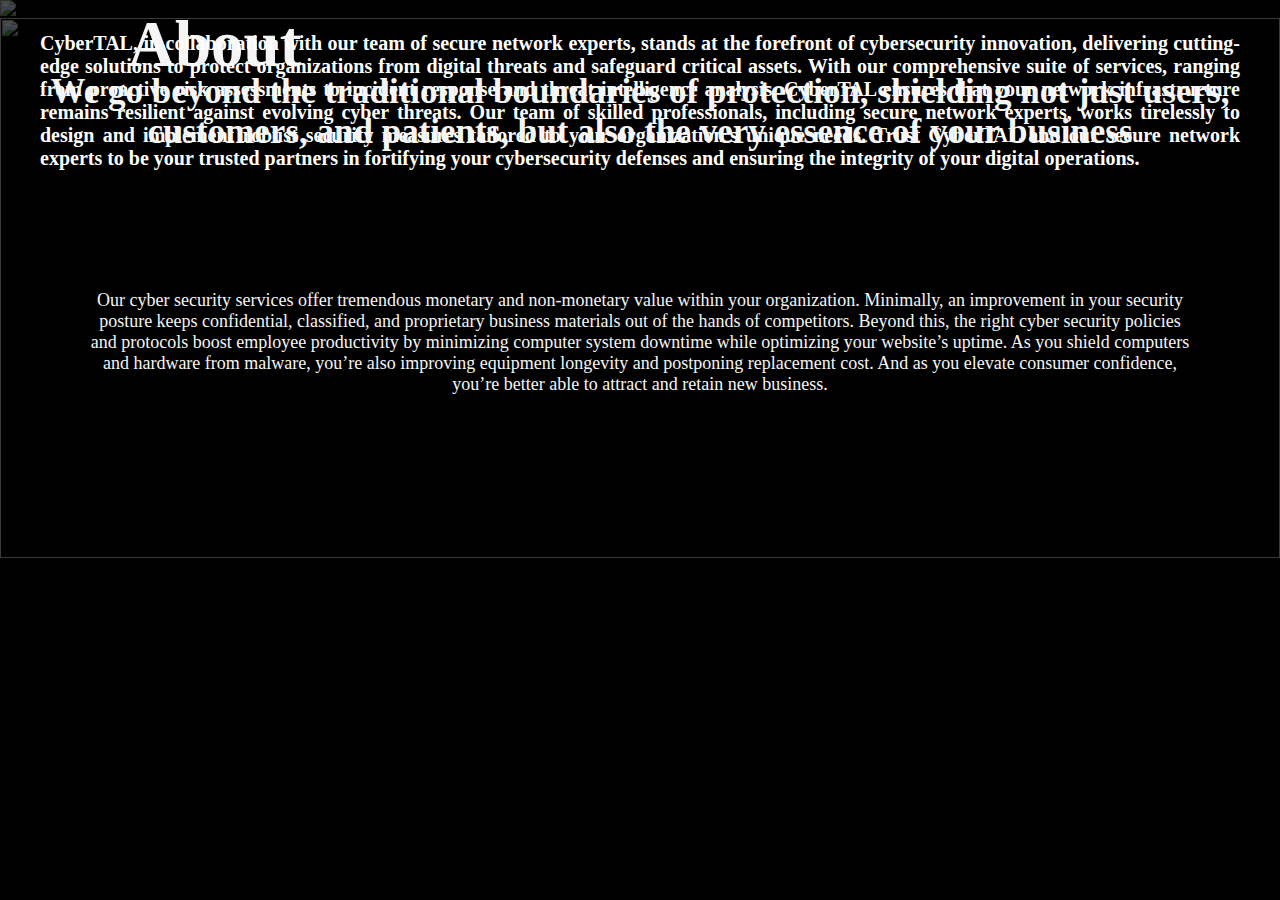
==== About.html @ 4a0dae54 "Add files via upload" ====
<!DOCTYPE html>
<html lang="en">
<head>
    <meta charset="UTF-8">
  <meta name="viewport" content="width=device-width, initial-scale=1.0">
  <meta name="viewport" content="width=device-width, initial-scale=1">
  <link rel="stylesheet" href="lib/bootstrap-5.3.0-dist/css/bootstrap.min.css">
  <link rel="stylesheet" href="lib/fontawesome-free-6.4.0-web/fontawesome-free-6.4.0-web/css/all.min.css">
  <link rel="preconnect" href="https://fonts.googleapis.com">
  <link rel="preconnect" href="https://fonts.gstatic.com" crossorigin>
  <link href="https://fonts.googleapis.com/css2?family=Lobster&display=swap" rel="stylesheet">
  <link rel="icon" href="lib/photos/Logocs.png">
  <link rel="stylesheet" href="csp.css">
  <title>Cyber Tal | About</title>
</head>
<body>
    <div class="container-fluid">
        <div class="about banner-3-top">
          <img class="img-about" src="lib/photos/bg-dark-6 (1).jpeg" alt="about-pic">
          <div class="row">
            <div class="col-5">
              <h2 class="text-about">About</h2>
            </div>
            <div class="col-7">
              <h4 class="text-about-2">
                CyberTAL, in collaboration with our team of secure network experts, stands at the forefront of cybersecurity
                innovation, delivering cutting-edge solutions to protect organizations from digital threats and safeguard
                critical
                assets. With our comprehensive suite of services, ranging from proactive risk assessments to incident
                response and
                threat intelligence analysis, CyberTAL ensures that your network infrastructure remains resilient against
                evolving
                cyber threats. Our team of skilled professionals, including secure network experts, works tirelessly to
                design and
                implement robust security measures tailored to your organization's unique needs. Trust CyberTAL and our
                secure
                network experts to be your trusted partners in fortifying your cybersecurity defenses and ensuring the
                integrity
                of your digital operations.
              </h4>
            </div>
          </div>
        </div>
    
      </div>
      <div class="container-fluid banner-2-top">
        <img class="banner2" src="lib/photos/bg-dark-5.jpeg" alt="">
        <div class="BG2-text-1">We go beyond the traditional boundaries of protection, shielding not just users, customers,
          and patients, but also the very essence of your business
        </div>
        <div class="BG2-text-2">Our cyber security services offer tremendous monetary and non-monetary value within your
          organization. Minimally,
          an improvement in your security posture keeps confidential, classified, and proprietary business materials out of
          the hands of competitors. Beyond this, the right cyber security policies and protocols boost employee productivity
          by minimizing computer system downtime while optimizing your website’s uptime. As you shield computers and
          hardware from malware, you’re also improving equipment longevity and postponing replacement cost. And as you
          elevate consumer confidence, you’re better able to attract and retain new business.
        </div>
      </div>
</body>
</html>
---- csp.css ----
* {
    margin: 0;
    padding: 0;
    box-sizing: border-box;
    font-family: 'Caudex';
  }

  body {
    background: #000;
    /* min-width: 200vh; */
  }

  header {
    position: fixed;
    /* top: 0; */
    /* left: 0; */
    width: 100%;
    display: flex;
    /* justify-content: space-between; */
    /* align-items: center; */
    transition: 0.9s;
    padding: 20px 40px;
    z-index: 1000;
    /* background-color: #000; */
  }

  header.sticky {
    padding: 0px 70px;
    background: black;
    padding-top: 20px;
  }

  /* header .menu {
    position: relative;
    display: flex;
    justify-content: center;
    align-items: center;
  } */

  .logo {
    width: 35%;
    /* height: 40%; */
  }

  header a {
    margin: 0px 10px;
    padding: 0px 10px;
    text-decoration: none;
    letter-spacing: 2px;
    font-weight: 900;
    font-size: 16px;
    color: whitesmoke;
    transition: 0.3s; 
    transition-property: color, background-color;
    border-radius: 20px;
  }

  header a:hover {
    transition: 0.6s;
    transform: translateY(-10px);
    text-decoration: underline;
  }

  header .btn {
    color: #fff;
    font-size: 25px;
    cursor: pointer;
    display: none;
  }

  header.sticky a {
    color: whitesmoke;
    font-weight: bolder;
    /* padding: 50px; */
  }

  header a i {
    /* position: relative; */
    font-size: 20px;
    transition: 0.6s;

  }

  header a i:hover {
    transform: translateY(-10px);
  }

  header.sticky .logo {
    margin-top: -15px;
    color: #fff;
  }

  .upwork-brands {
    width: 25px;
    height: 18px;
    transition: 0.5s;
  }

  .upwork-brands:hover {
    transform: translateY(-10px);

  }

  .btn-53,
  .btn-53 *,
  .btn-53 :after,
  .btn-53 :before,
  .btn-53:after,
  .btn-53:before {
    border: 0 solid;
    box-sizing: border-box;
  }

  .btn-53 {
    -webkit-tap-highlight-color: transparent;
    /* -webkit-appearance: button; */
    background-color: #000;
    background-image: none;
    color: #fff;
    cursor: pointer;
    font-family: ui-sans-serif, system-ui, -apple-system, BlinkMacSystemFont,
      Segoe UI, Roboto, Helvetica Neue, Arial, Noto Sans, sans-serif,
      Apple Color Emoji, Segoe UI Emoji, Segoe UI Symbol, Noto Color Emoji;
    /* font-size: 100%; */
    /* line-height: 1.5; */
    margin: 0;
    /* -webkit-mask-image: -webkit-radial-gradient(#000, #fff); */
    padding: 0;
  }

  .btn-53:disabled {
    cursor: default;
  }

  .btn-53:-moz-focusring {
    outline: auto;
  }

  .btn-53 svg {
    display: block;
    /* vertical-align: middle; */
  }

  .btn-53 [hidden] {
    display: none;
  }

  .btn-53 {
    border: 1px solid gray;
    border-radius: 999px;
    box-sizing: border-box;
    display: block;
    font-weight: 900;
    overflow: hidden;
    padding: 10px 8px;
    position: relative;
    /* text-transform: uppercase; */
  }

  .btn-53 .original {
    background: #fff;
    color: #000;
    display: grid;
    inset: 0;
    place-content: center;
    position: absolute;
    transition: transform 0.2s cubic-bezier(0.87, 0, 0.13, 1);
  }

  .btn-53:hover .original {
    transform: translateY(100%);
  }

  .btn-53 .letters {
    display: inline-flex;
  }

  .btn-53 span {
    opacity: 0;
    transform: translateY(-15px);
    transition: transform 0.2s cubic-bezier(0.87, 0, 0.13, 1), opacity 0.2s;
  }

  .btn-53 span:nth-child(2n) {
    transform: translateY(15px);
  }

  .btn-53:hover span {
    opacity: 1;
    transform: translateY(0);
  }

  .btn-53:hover span:nth-child(1) {
    transition-delay: 0.1s;
  }

  .btn-53:hover span:nth-child(2) {
    transition-delay: 0.2s;
  }

  .btn-53:hover span:nth-child(3) {
    transition-delay: 0.3s;
  }

  .btn-53:hover span:nth-child(4) {
    transition-delay: 0.4s;
  }

  .btn-53:hover span:nth-child(5) {
    transition-delay: 0.6s;
  }

  .btn-53:hover span:nth-child(6) {
    transition-delay: 0.7s;
  }

  .btn-53:hover span:nth-child(7) {
    transition-delay: 0.8s;
  }

  .btn-53:hover span:nth-child(8) {
    transition-delay: 0.9s;
  }

  .btn-53:hover span:nth-child(9) {
    transition-delay: 1s;
  }

  .btn-53:hover span:nth-child(10) {
    transition-delay: 1.1s;
  }

  .btn-53:hover span:nth-child(11) {
    transition-delay: 1.2s;
  }

  .btn-53:hover span:nth-child(12) {
    transition-delay: 1.3s;
  }

  .btn-53:hover span:nth-child(13) {
    transition-delay: 1.4s;
  }

  .btn-53:hover span:nth-child(14) {
    transition-delay: 1.5s;
  }

  .btn-53:hover span:nth-child(15) {
    transition-delay: 1.6s;
  }

  .btn-53:hover span:nth-child(16) {
    transition-delay: 1.7s;
  }

  .btn-53:hover span:nth-child(17) {
    transition-delay: 1.8s;
  }

  .btn-53:hover span:nth-child(18) {
    transition-delay: 1.9s;
  }

  .btn-53:hover span:nth-child(19) {
    transition-delay: 2s;
  }

  .btn-53:hover span:nth-child(20) {
    transition-delay: 2.1s;
  }

  .btn-53:hover span:nth-child(21) {
    transition-delay: 2.2s;
  }

  .btn-53:hover span:nth-child(22) {
    transition-delay: 2.3s;
  }

  .btn-53:hover span:nth-child(23) {
    transition-delay: 2.4s;
  }

  .banner {
    position: relative;
    width: 100%;
    height: 115vh;
    background-size: cover;
    background-position: center;
    display: flex;
    opacity: 0.4;
  }

  .ic1 {
    position: absolute;
    top: 30%;
    left: 50%;
    transform: translate(-50%, -50%);
    color: whitesmoke;
    font-size: 60px;
  }

  .ic2 {
    position: absolute;
    top: 39%;
    left: 50%;
    transform: translate(-50%, -50%);
    color: whitesmoke;
    font-size: 50px;
  }

  .ic3 {
    position: absolute;
    top: 46%;
    left: 50%;
    transform: translate(-50%, -50%);
    color: whitesmoke;
    font-size: 18px;
  }

  .ic4 {
    position: absolute;
    top: 64%;
    left: 50%;
    transform: translate(-50%, -50%);
    color: whitesmoke;
    font-size: 20px;
    text-align: center;
  }

  .ic5 {
    position: absolute;
    top: 55%;
    left: 50%;
    transform: translate(-50%, -50%);
    font-size: 20px;
    text-align: center;
    padding: 5px 30px;
    background-color: lightblue;
    font-weight: bold;
    border: none;
    border-radius: 10px;
    color: black;
  }

  .cssbuttons-io-button {
    background: #312641;
    top: 85%;
    color: white;
    font-family: inherit;
    padding: 0.35em;
    padding-left: 1.2em;
    font-size: 17px;
    font-weight: 500;
    border-radius: 0.9em;
    border: none;
    letter-spacing: 0.05em;
    display: flex;
    align-items: center;
    box-shadow: inset 0 0 1.6em -0.6em #2d2736;
    overflow: hidden;
    /* position: relative; */
    height: 2.8em;
    padding-right: 3.3em;
    cursor: pointer;
  }

  .cssbuttons-io-button .icon {
    background: white;
    margin-left: 1em;
    position: absolute;
    display: flex;
    align-items: center;
    justify-content: center;
    height: 2.2em;
    width: 2.2em;
    border-radius: 0.7em;
    box-shadow: 0.1em 0.1em 0.6em 0.2em #2d2835;
    right: 0.3em;
    transition: all 0.3s;
  }

  .cssbuttons-io-button:hover .icon {
    width: calc(100% - 0.6em);
  }

  .cssbuttons-io-button .icon svg {
    width: 1.2em;
    transition: transform 0.3s;
    color: #2a2235;
  }

  .cssbuttons-io-button:hover .icon svg {
    transform: translateX(0.1em);
  }

  .cssbuttons-io-button:active .icon {
    transform: scale(0.95);
  }

  .bg-2 {
    color: whitesmoke;
  }

  .iss-p {
    text-align: center;
    margin: 0px 350px;
  }

  h3 {
    padding: 20px 0px;
    font-weight: 900;
    font-size: xx-large;
    text-align: center;
  }

  .cards {
    margin: 30px;
  }

  .card-img-top {
    height: 200px;
  }

  .card-text {
    margin: 20px 0px;
    height: 320px;
  }

  button a {
    text-decoration: none;
  }

  .cta {
    position: relative;
    margin: auto;
    padding: 12px 18px;
    transition: all 0.2s ease;
    border: none;
    background: none;
    cursor: pointer;
  }

  .cta:before {
    content: "";
    position: absolute;
    top: 0;
    left: 0;
    display: block;
    text-align: center;
    border-radius: 50px;
    background: lightgray;
    width: 10px;
    height: 48px;
    transition: all 0.3s ease;
  }

  .cta span {
    position: relative;
    font-family: "Ubuntu", sans-serif;
    font-size: 18px;
    font-weight: 700;
    letter-spacing: 0.05em;
    color: #234567;
  }

  .cta svg {
    position: relative;
    top: 0;
    margin-left: 5px;
    fill: none;
    stroke-linecap: round;
    stroke-linejoin: round;
    stroke: #234567;
    stroke-width: 2;
    transform: translateX(-5px);
    transition: all 0.3s ease;
    margin-bottom: 4px;
  }

  .cta:hover:before {
    width: 100%;
    background: lightgray;
  }

  .cta:hover svg {
    transform: translateX(0);
  }

  .cta:active {
    transform: scale(0.95);
  }
  /* .card-button {
    border: none;
    border-radius: 15px;
    padding: 8px 10px;
    font-weight: bolder;
    background-color: gray;
    color: #fff;
  } */

  .banner-3-top {
    position: relative;
  }

  .img-about {
    position: relative;
    width: 100%;
    height: 60vh;
    background-size: cover;
    opacity: 0.3;
  }

  .text-about {
    position: absolute;
    color: whitesmoke;
    font-size: 65px;
    text-align: center;
    top: 40%;
    left: 10%;
  }

  .text-about-2 {
    color: white;
    position: absolute;
    text-align: justify;
    top: 10%;
    font-size: 20px;
    padding: 30px 40px;
  }

  /* .lobster-regular {
    font-family: "Lobster", sans-serif;
    font-weight: 400;
    font-style: normal;
  } */



  .banner-2-top {
    position: relative;
  }

  .banner2 {
    position: relative;
    width: 100%;
    height: 60vh;
    background-size: cover;
    opacity: 0.3;
  }

  .BG2-text-1 {
    position: absolute;
    color: whitesmoke;
    font-weight: bolder;
    font-size: 35px;
    text-align: center;
    top: 10%;
  }

  .BG2-text-2 {
    position: absolute;
    color: whitesmoke;
    font-size: 18px;
    text-align: center;
    padding: 0px 90px;
    top: 50%;
  }

  .footer {
    position: relative;
    width: 100%;
    background: url(lib/photos/footer1.jpeg);
    background-repeat: no-repeat;
    background-size: cover;
    min-height: 100px;
    padding: 20px 50px;
    /* margin-top: 150px; */
    display: flex;
    justify-content: center;
    align-items: center;
    flex-direction: column;
  }

  .social-icon,
  .menu {
    position: relative;
    display: flex;
    justify-content: center;
    align-items: center;
    margin: 10px 0;
    /* flex-wrap: wrap; */
  }

  .social-icon__item,
  .menu__item {
    list-style: none;
  }

  .social-icon__link {
    font-size: 2rem;
    color: #fff;
    margin: 0 10px;
    display: inline-block;
    transition: 0.5s;
  }

  .social-icon__link:hover {
    transform: translateY(-10px);
  }

  .menu__link {
    font-size: 1.2rem;
    color: #fff;
    margin: 0 10px;
    display: inline-block;
    transition: 0.5s;
    text-decoration: none;
    opacity: 0.75;
    font-weight: 300;
  }

  .menu__link:hover {
    opacity: 1;
  }

  .footer p {
    color: #fff;
    margin: 15px 0 10px 0;
    font-size: 1rem;
    font-weight: 300;
  }

  .footer-logo {
    width: 90%;
    padding-top: 15px;
    margin-left: -200px;
  }

  @media only screen and (max-width: 1200px) {
    .logo {
      width: 18%;
      /* height: 15%; */
    }

    .banner {
      position: relative;
      width: 100%;
      height: 115vh;
      background-size: cover;
      background-position: center;
      display: flex;
      opacity: 0.2;
    }


    .ic1 {
      position: absolute;
      top: 30%;
      left: 50%;
      transform: translate(-50%, -50%);
      color: whitesmoke;
      font-size: 38px;
    }

    .ic2 {
      position: absolute;
      top: 37%;
      left: 50%;
      transform: translate(-50%, -50%);
      color: whitesmoke;
      font-size: 32px;
    }

    .ic3 {
      display: none;
    }

    .ic4 {
      position: absolute;
      top: 69%;
      left: 50%;
      transform: translate(-50%, -50%);
      color: whitesmoke;
      font-size: 18px;
      text-align: justify;
    }

    .ic5 {
      position: absolute;
      top: 105%;
      font-size: 15px;
      padding-left: 10px;
      padding-right: 45px;
      background-color: lightblue;
      font-weight: normal;
      border: none;
      border-radius: 8px;
      color: black;
    }
    .iss-p {
      margin: 0px 30px;
    }
    .col {
      max-width: 550px;
      margin: 20px 0px;
    }
    .card-text {
      margin: 20px 0px;
      height: 520px;
      font-size: 16px;
    }
    .text-about {
      position: absolute;
      color: whitesmoke;
      font-size: 19px;
      text-align: center;
      top: 8%;
      left: 2%;
    }
    .text-about-2 {
      color: white;
      position: absolute;
      text-align: justify;
      top: 14%;
      font-size: 17px;
    }
    .BG2-text-1 {
      position: absolute;
      color: whitesmoke;
      font-weight: 100;
      font-size: 30px;
      text-align: center;
      top: 25%;
    }  
    .BG2-text-2 {
      display: none;
    }
  }

  @media only screen and (max-width: 992px) {
    .logo {
      width: 20%;
    }

    .banner {
      position: relative;
      width: 100%;
      height: 115vh;
      background-size: cover;
      background-position: center;
      display: flex;
      opacity: 0.2;
    }


    .ic1 {
      position: absolute;
      top: 30%;
      left: 50%;
      transform: translate(-50%, -50%);
      color: whitesmoke;
      font-size: 35px;
    }

    .ic2 {
      position: absolute;
      top: 37%;
      left: 50%;
      transform: translate(-50%, -50%);
      color: whitesmoke;
      font-size: 30px;
    }

    .ic3 {
      display: none;
    }

    .ic4 {
      position: absolute;
      top: 69%;
      left: 50%;
      transform: translate(-50%, -50%);
      color: whitesmoke;
      font-size: 16px;
      text-align: justify;
    }

    .ic5 {
      position: absolute;
      top: 105%;
      font-size: 15px;
      padding-left: 10px;
      padding-right: 45px;
      background-color: lightblue;
      font-weight: normal;
      border: none;
      border-radius: 8px;
      color: black;
    }
    .iss-p {
      margin: 0px 30px;
    }
    .col {
      max-width: 550px;
      margin: 20px 0px;
    }
    .card-text {
      margin: 20px 0px;
      height: 250px;
      font-size: 15px;
    }
    .text-about {
      position: absolute;
      color: whitesmoke;
      font-size: 18px;
      text-align: center;
      top: 3%;
      left: 2%;
    }
    .text-about-2 {
      color: white;
      position: absolute;
      text-align: justify;
      top: 4%;
      font-size: 16px;
    }
    .BG2-text-1 {
      position: absolute;
      color: whitesmoke;
      font-weight: 100;
      font-size: 30px;
      text-align: center;
      top: 25%;
    }  
    .BG2-text-2 {
      display: none;
    }
  }

  @media only screen and (max-width: 768px) {
    .logo {
      width: 20%;
      margin-top: -45px;
      margin-left: 30px;
    }
    .banner {
      position: relative;
      width: 100%;
      height: 165vh;
      background-size: cover;
      background-position: center;
      display: flex;
      opacity: 0.2;
    }
    .ic1 {
      position: absolute;
      top: 38%;
      left: 50%;
      transform: translate(-50%, -50%);
      color: whitesmoke;
      font-size: 33px;
    }
    .ic2 {
      position: absolute;
      top: 45%;
      left: 50%;
      transform: translate(-50%, -50%);
      color: whitesmoke;
      font-size: 25px;
    }
    .ic3 {
      display: none;
    }
    .ic4 {
      position: absolute;
      top: 94%;
      left: 50%;
      transform: translate(-50%, -50%);
      color: whitesmoke;
      font-size: 18px;
      text-align: justify;
    }
    .ic5 {
      position: absolute;
      top: 150%;
      left: 50%;
      transform: translate(-50%, -50%);
      font-size: 16px;
      text-align: justify;
      padding: 5px 15px;
      background-color: lightblue;
      font-weight: normal;
      border: none;
      border-radius: 8px;
      color: black;
    }
    .iss-p {
      margin: 0px 30px;
    }
    .col {
      max-width: 550px;
      margin: 20px 0px;
    }
    .card-text {
      margin: 20px 0px;
      height: 200px;
      font-size: 15px;
    }
    .text-about {
      position: absolute;
      color: whitesmoke;
      font-size: 18px;
      text-align: center;
      top: 3%;
      left: 2%;
    }
    .text-about-2 {
      color: white;
      position: absolute;
      text-align: justify;
      top: 4%;
      font-size: 14px;
    }
    .BG2-text-1 {
      position: absolute;
      color: whitesmoke;
      font-weight: 100;
      font-size: 30px;
      text-align: center;
      top: 25%;
    }  
    .BG2-text-2 {
      display: none;
    }  
  } 

  @media (max-width: 850px) {
    .form {
      grid-template-columns: 1fr;
    }

    .contact-info:before {
      bottom: initial;
      top: -75px;
      right: 65px;
      transform: scale(0.95);
    }

    .contact-form:before {
      top: -13px;
      left: initial;
      right: 70px;
    }

    .square {
      transform: translate(140%, 43%);
      height: 350px;
    }

    .big-circle {
      bottom: 75%;
      transform: scale(0.9) translate(-40%, 30%);
      right: 50%;
    }

    .text {
      margin: 1rem 0 1.5rem 0;
    }

    .social-media {
      padding: 1.5rem 0 0 0;
    }
  }

  @media (max-width: 500px) {
    .container {
      padding: 1.5rem;
    }
    .logo {
      width: 20%;
      margin-top: -45px;
      margin-left: 30px;
    }
    .banner {
      position: relative;
      width: 100%;
      height: 165vh;
      background-size: cover;
      background-position: center;
      display: flex;
      opacity: 0.2;
    }
    .ic1 {
      position: absolute;
      top: 38%;
      left: 50%;
      transform: translate(-50%, -50%);
      color: whitesmoke;
      font-size: 33px;
    }
    .ic2 {
      position: absolute;
      top: 45%;
      left: 50%;
      transform: translate(-50%, -50%);
      color: whitesmoke;
      font-size: 25px;
    }
    .ic3 {
      display: none;
    }
    .ic4 {
      position: absolute;
      top: 94%;
      left: 50%;
      transform: translate(-50%, -50%);
      color: whitesmoke;
      font-size: 18px;
      text-align: justify;
    }
    .ic5 {
      position: absolute;
      top: 150%;
      left: 50%;
      transform: translate(-50%, -50%);
      font-size: 16px;
      text-align: justify;
      padding: 5px 15px;
      background-color: lightblue;
      font-weight: normal;
      border: none;
      border-radius: 8px;
      color: black;
    }
    .iss-p {
      margin: 0px 30px;
    }
    .col {
      max-width: 550px;
      margin: 20px 0px;
    }
    .card-text {
      margin: 20px 0px;
      height: 200px;
      font-size: 15px;
    }
    .text-about {
      position: absolute;
      color: whitesmoke;
      font-size: 18px;
      text-align: center;
      top: 3%;
      left: 2%;
    }
    .text-about-2 {
      color: white;
      position: absolute;
      text-align: justify;
      top: 4%;
      font-size: 14px;
    }
    .BG2-text-1 {
      position: absolute;
      color: whitesmoke;
      font-weight: 100;
      font-size: 30px;
      text-align: center;
      top: 25%;
    }  
    .BG2-text-2 {
      display: none;
    } 
  }
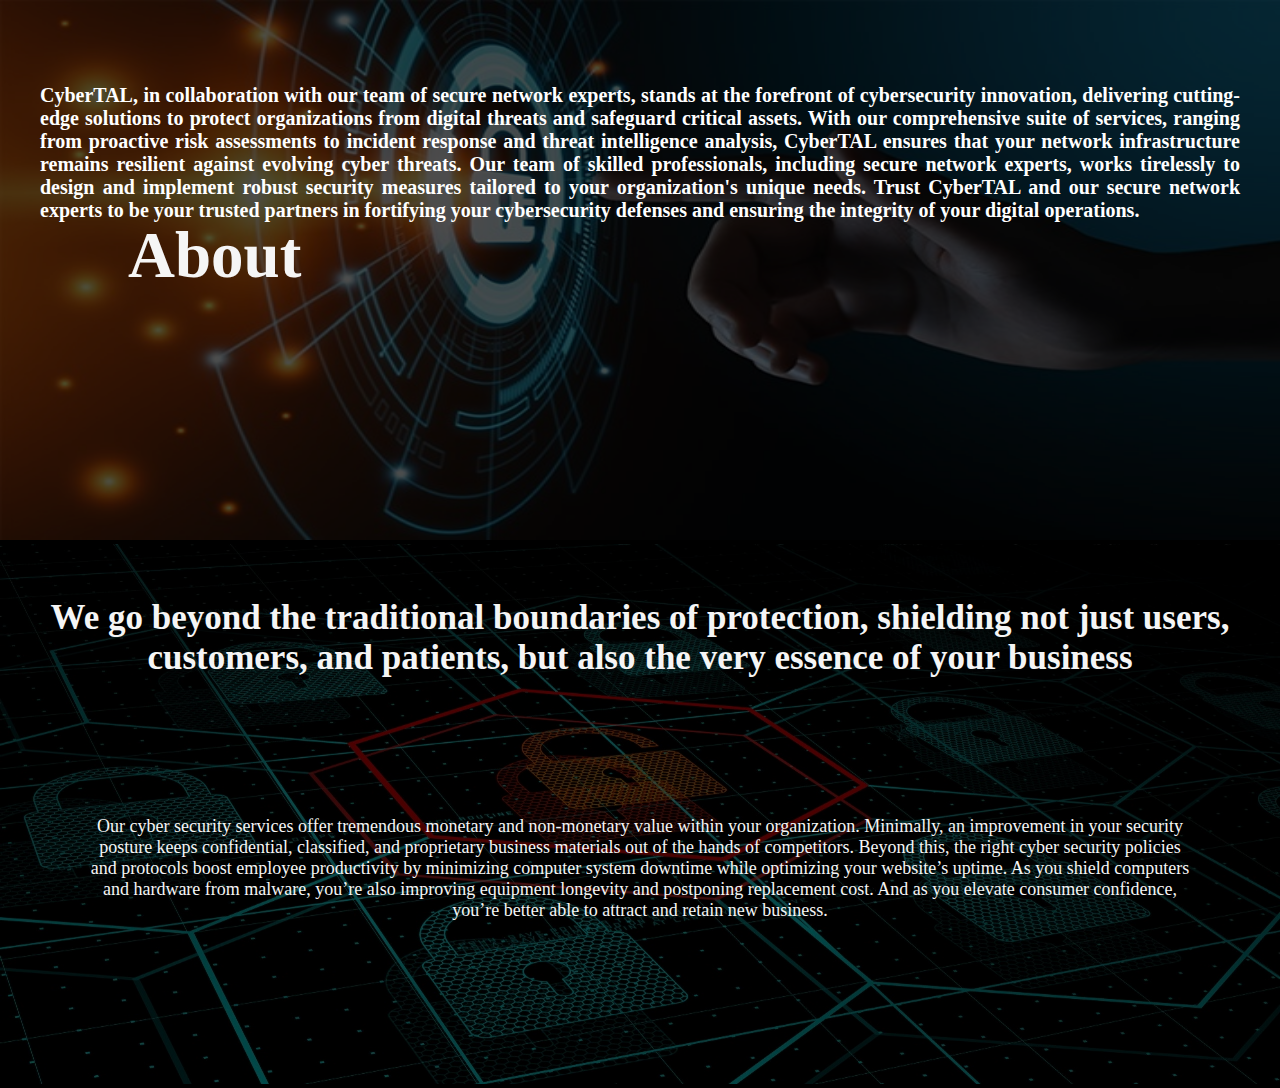
==== commit 33351ae7: "Update About.html" ====
--- a/About.html
+++ b/About.html
@@ -9,14 +9,14 @@
   <link rel="preconnect" href="https://fonts.googleapis.com">
   <link rel="preconnect" href="https://fonts.gstatic.com" crossorigin>
   <link href="https://fonts.googleapis.com/css2?family=Lobster&display=swap" rel="stylesheet">
-  <link rel="icon" href="lib/photos/Logocs.png">
+  <link rel="icon" href="Logocs.png">
   <link rel="stylesheet" href="csp.css">
   <title>Cyber Tal | About</title>
 </head>
 <body>
     <div class="container-fluid">
         <div class="about banner-3-top">
-          <img class="img-about" src="lib/photos/bg-dark-6 (1).jpeg" alt="about-pic">
+          <img class="img-about" src="bg-dark-6 (1).jpeg" alt="about-pic">
           <div class="row">
             <div class="col-5">
               <h2 class="text-about">About</h2>
@@ -44,7 +44,7 @@
     
       </div>
       <div class="container-fluid banner-2-top">
-        <img class="banner2" src="lib/photos/bg-dark-5.jpeg" alt="">
+        <img class="banner2" src="bg-dark-5.jpeg" alt="">
         <div class="BG2-text-1">We go beyond the traditional boundaries of protection, shielding not just users, customers,
           and patients, but also the very essence of your business
         </div>
@@ -58,4 +58,4 @@
         </div>
       </div>
 </body>
-</html>+</html>
